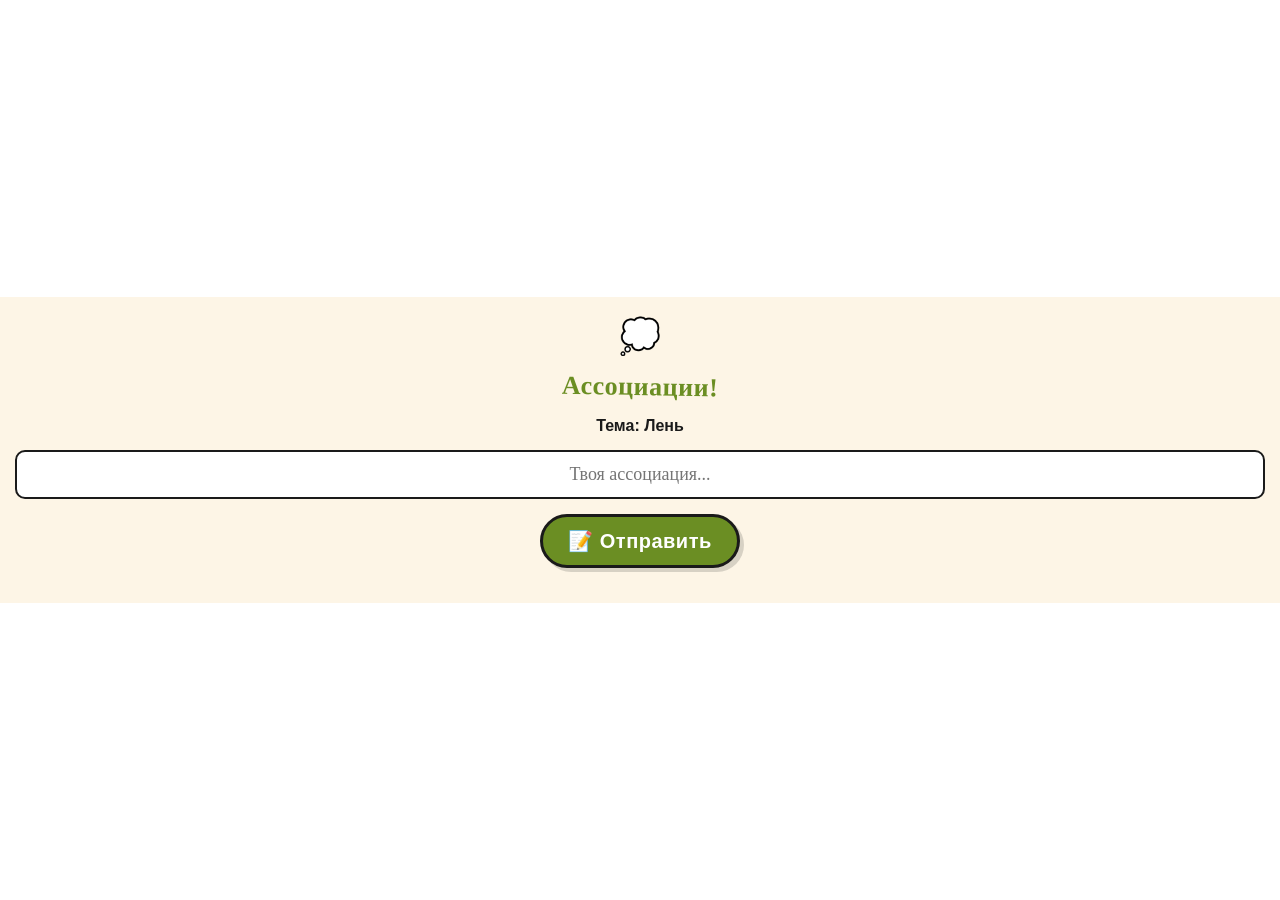
==== game-assoc.html @ 8c7df433 "Add files via upload" ====
<!DOCTYPE html>
<html lang="ru">
<head>
    <meta charset="UTF-8"><meta name="viewport" content="width=device-width, initial-scale=1.0, user-scalable=no">
    <title>Ассоциации</title><link rel="stylesheet" href="shared.css">
    <style>body{background:transparent;padding:0}.phone-frame{box-shadow:none;border:none;border-radius:0;min-height:auto;max-width:100%}.header{display:none}.content{padding:20px 15px;gap:12px}#assoc-input{width:100%;padding:12px;font-family:var(--marker);font-size:18px;border-radius:10px;border:2px solid var(--ink);text-align:center}.big-text{font-size:18px;font-weight:bold;color:var(--ink);line-height:1.4}</style>
</head>
<body>
<div class="phone-frame">
<div class="toast" id="toast"></div>
<div class="content">
<div class="screen active" id="screen-assoc-create"><h1>💭</h1><h2>Ассоциации!</h2><p style="font-family:Arial,sans-serif;font-weight:900;">Тема: <b id="assoc-word">...</b></p><input type="text" id="assoc-input" placeholder="Твоя ассоциация..."><button class="btn btn-primary btn-arial" onclick="submitAssoc()">📝 Отправить</button><p id="assoc-status" style="font-family:var(--marker);color:var(--green);"></p></div>
<div class="screen" id="screen-waiting"><h1>⏳</h1><h2>Ожидание...</h2><p style="font-family:var(--marker);">Другие игроки пишут ассоциации</p><div class="progress-doodle"><div class="progress-fill" id="waiting-progress" style="width:33%;"></div></div><p style="font-family:var(--marker);font-size:14px;" id="waiting-text">Готово: 1/3</p></div>
<div class="screen" id="screen-vote"><h1>🗳</h1><h2>Чья ассоциация лучше?</h2><p style="font-family:var(--marker);background:var(--yellow);display:inline-block;padding:4px 12px;border-radius:15px;border:2px dashed var(--ink);margin-bottom:10px;">Тема: <b id="vote-assoc-word">...</b></p><div class="vote-grid" id="vote-grid"></div><button class="btn btn-primary btn-arial" onclick="submitVote()">✅ Голосовать</button></div>
<div class="screen" id="screen-results"><h1>🏆</h1><h2>Победитель!</h2><p style="font-family:var(--marker);">🥇 <b id="winner-name">...</b></p><p class="big-text" id="winner-text">...</p><p style="font-family:var(--marker);color:var(--prickle);" id="assoc-theme-display"></p><button class="btn btn-primary btn-arial" id="btn-finish" onclick="finishGame()">▶ Следующий раунд</button><button class="btn btn-secondary btn-arial" onclick="goToLobby()">← Назад в лобби</button></div>
</div>
</div>
<script>
var S=sessionStorage,SRV=S.getItem('server_url')||'https://regroup-lucid-bronco.ngrok-free.dev',SID=S.getItem('session_id')||'test-session',myId=S.getItem('user_id')||'unknown',myName=S.getItem('username')||'Игрок';
var assocWord='',assocTexts={},players={},selectedVote=null,roundVoted=false;
async function loadTask(){try{var r=await fetch(SRV+'/api/task?session_id='+SID+'&game_type=assoc&user_id='+myId);var d=await r.json();assocWord=d.task||'Лень';}catch(e){assocWord='Лень';}document.getElementById('assoc-word').textContent=assocWord;}
function showScreen(id){document.querySelectorAll('.screen').forEach(function(s){s.classList.remove('active');});var t=document.getElementById('screen-'+id);if(t){t.classList.add('active','bounce-in');setTimeout(function(){t.classList.remove('bounce-in');},500);}}
function showToast(m){var t=document.getElementById('toast');t.textContent=m;t.classList.add('show');setTimeout(function(){t.classList.remove('show');},2500);}
function goToLobby(){window.parent.postMessage({type:'go-lobby'},'*');}
async function submitAssoc(){var text=document.getElementById('assoc-input').value.trim();if(!text){showToast('⚠ Напиши!');return;}document.getElementById('assoc-status').textContent='✅ Отправлено!';await fetch(SRV+'/api/submit-assoc',{method:'POST',headers:{'Content-Type':'application/json'},body:JSON.stringify({session_id:SID,user_id:myId,text:text})});showScreen('waiting');checkAnswers();}
async function checkAnswers(){var iv=setInterval(async function(){var res=await fetch(SRV+'/api/state?session_id='+SID);var state=await res.json();assocTexts=state.assoc_texts||{};players=state.players||{};var up=Object.keys(assocTexts).length,total=state.players_count||3;document.getElementById('waiting-progress').style.width=Math.round(up/total*100)+'%';document.getElementById('waiting-text').textContent='Готово: '+up+'/'+total;if(state.phase==='voting'||up>=total){clearInterval(iv);renderVoteGrid();showScreen('vote');}},2000);}
function renderVoteGrid(){
    var g=document.getElementById('vote-grid');g.innerHTML='';
    document.getElementById('vote-assoc-word').textContent=assocWord;
    var keys=Object.keys(assocTexts);
    for(var i=0;i<keys.length;i++){
        var uid=keys[i],p=assocTexts[uid],name=p.username||uid,pInfo=players[uid]||{};
        var avatarHtml=pInfo.avatar?'<img src="'+pInfo.avatar+'" style="width:30px;height:30px;border-radius:50%;object-fit:cover;border:1px solid var(--ink);margin-right:5px;vertical-align:middle;">':'';
        g.innerHTML+='<div class="vote-card" data-player="'+uid+'" onclick="'+ (uid===myId?'showToast(\'⚠ За себя нельзя!\')':'selectVote(\''+uid+'\')') +'" style="padding:12px;">'+avatarHtml+'<p style="font-family:var(--marker);font-size:16px;font-weight:bold;">'+name+'</p><p class="big-text">«'+p.text+'»</p></div>';
    }
}
function selectVote(uid){document.querySelectorAll('#vote-grid .vote-card').forEach(function(c){c.classList.remove('selected');});var cards=document.querySelectorAll('#vote-grid .vote-card');for(var i=0;i<cards.length;i++){if(cards[i].dataset.player===uid)cards[i].classList.add('selected');}selectedVote=uid;}
async function submitVote(){if(!selectedVote){showToast('⚠ Выбери!');return;}var res=await fetch(SRV+'/api/vote',{method:'POST',headers:{'Content-Type':'application/json'},body:JSON.stringify({session_id:SID,user_id:myId,voted_for:selectedVote,game:'assoc'})});var data=await res.json();if(data.status==='error'){showToast('⚠ '+data.message);return;}if(data.all_voted){showResults(data.winner_name);}else{showToast('✅ Выбор сделан! Ожидаем других...');var ci=setInterval(async function(){var sr=await fetch(SRV+'/api/state?session_id='+SID);var s=await sr.json();if(s.all_voted||s.phase==='results'){clearInterval(ci);showResults(s.winner_name);}},1500);}}
function showResults(winnerName){var displayName=winnerName||'Неизвестный игрок';document.getElementById('winner-name').textContent=displayName;var wp=assocTexts[Object.keys(assocTexts).find(function(k){return assocTexts[k].username===displayName;})]||Object.values(assocTexts).find(function(p){return p.username===displayName;});document.getElementById('winner-text').textContent='«'+(wp?wp.text:'...')+'»';document.getElementById('assoc-theme-display').textContent='Тема: '+assocWord;showScreen('results');}
function finishGame(){if(roundVoted)return;roundVoted=true;document.getElementById('btn-finish').disabled=true;document.getElementById('btn-finish').textContent='⏳ Ожидание...';var scores={};if(assocTexts[selectedVote])scores[assocTexts[selectedVote].username||selectedVote]=5;window.parent.postMessage({type:'game-complete',scores:scores},'*');}
window.addEventListener('DOMContentLoaded',async function(){await loadTask();});
</script>
</body>
</html>
---- shared.css ----
/* ====== SHARED.CSS — общие стили Prickly Fuss ====== */

* {
    margin: 0;
    padding: 0;
    box-sizing: border-box;
}

:root {
    --paper: #FDF5E6;
    --ink: #1a1a1a;
    --red: #E63946;
    --blue: #457B9D;
    --green: #2A9D8F;
    --yellow: #F4A261;
    --prickle: #6B8E23;
    --marker: 'Marker Felt', 'Comic Sans MS', cursive;
    --body: 'Arial', 'Helvetica', sans-serif;
    --shadow: 4px 4px 0px rgba(0,0,0,0.15);
    --border: 3px solid var(--ink);
}

body {
    font-family: var(--body);
    background-color: #E8D5B7;
    background-image: 
        radial-gradient(circle at 20% 50%, rgba(0,0,0,0.03) 1px, transparent 1px),
        radial-gradient(circle at 80% 20%, rgba(0,0,0,0.03) 1px, transparent 1px);
    background-size: 30px 30px, 40px 40px;
    color: var(--ink);
    min-height: 100vh;
    display: flex;
    justify-content: center;
    align-items: center;
    padding: 20px;
}

.phone-frame {
    width: 100%;
    max-width: 400px;
    min-height: 700px;
    background-color: var(--paper);
    border: var(--border);
    border-radius: 30px;
    box-shadow: 
        var(--shadow),
        0 0 0 8px var(--ink),
        0 0 0 12px #c4a882;
    position: relative;
    overflow: hidden;
    display: flex;
    flex-direction: column;
}

/* ====== СПЛЭШ-ЭКРАН ====== */
.splash-overlay {
    position: absolute;
    top: 0; left: 0; width: 100%; height: 100%;
    background: var(--paper);
    z-index: 1000;
    display: flex;
    flex-direction: column;
    align-items: center;
    justify-content: center;
    transition: opacity 0.5s ease;
    opacity: 1;
}
.splash-overlay.hidden {
    opacity: 0;
    pointer-events: none;
}
.splash-logo {
    width: 150px;
    height: 150px;
    object-fit: contain;
    margin-bottom: 30px;
    animation: bounceInLogo 0.8s ease;
}
@keyframes bounceInLogo {
    0% { transform: scale(0.3); opacity: 0; }
    50% { transform: scale(1.1); }
    100% { transform: scale(1); opacity: 1; }
}
.splash-progress {
    width: 200px;
    height: 20px;
    background: white;
    border: 2px solid var(--ink);
    border-radius: 10px;
    overflow: hidden;
}
.splash-progress-fill {
    height: 100%;
    background: repeating-linear-gradient(
        45deg, var(--prickle), var(--prickle) 5px,
        var(--yellow) 5px, var(--yellow) 10px
    );
    animation: splashFill 3s linear forwards, loadingMove 2s linear infinite;
    width: 0%;
}
@keyframes splashFill {
    0% { width: 0%; }
    100% { width: 100%; }
}
@keyframes loadingMove {
    0% { background-position: 0 0; }
    100% { background-position: 20px 0; }
}

/* ====== СЛОТ-МАШИНА (КАЗИНО-БАРАБАН) ====== */
.slot-machine-overlay {
    position: absolute;
    top: 0; left: 0; width: 100%; height: 100%;
    background: var(--ink);
    z-index: 500;
    display: none;
    flex-direction: column;
    align-items: center;
    justify-content: center;
    gap: 0;
    overflow: hidden;
}
.slot-machine-overlay.active { display: flex; }

.slot-window {
    width: 85%;
    height: 120px;
    background: white;
    border: 4px solid var(--yellow);
    border-radius: 20px;
    overflow: hidden;
    position: relative;
    box-shadow: 0 0 30px rgba(255,235,59,0.5), inset 0 0 20px rgba(0,0,0,0.1);
}
.slot-window::before, .slot-window::after {
    content: ''; position: absolute; left: 0; right: 0; height: 40px; z-index: 10; pointer-events: none;
}
.slot-window::before { top: 0; background: linear-gradient(to bottom, rgba(255,255,255,0.9), transparent); }
.slot-window::after { bottom: 0; background: linear-gradient(to top, rgba(255,255,255,0.9), transparent); }

.slot-pointer {
    position: absolute; left: 0; right: 0; top: 50%; transform: translateY(-50%);
    height: 40px; border-top: 4px solid var(--red); border-bottom: 4px solid var(--red);
    z-index: 11; pointer-events: none; box-shadow: 0 0 15px rgba(230,57,70,0.5);
}

.slot-reel { position: relative; transition: transform 0.1s linear; }

.slot-item {
    height: 40px; display: flex; align-items: center; justify-content: center;
    font-family: var(--marker); font-size: 20px; color: var(--ink); padding: 0 20px; white-space: nowrap;
}
.slot-item.winner { background: var(--yellow); color: var(--ink); font-size: 24px; font-weight: bold; }

.slot-arrow-top, .slot-arrow-bottom { color: var(--yellow); font-size: 30px; opacity: 0.6; text-shadow: 0 0 10px rgba(255,235,59,0.5); }

.slot-window.win { animation: winGlow 0.5s ease 3; }
@keyframes winGlow {
    0%, 100% { box-shadow: 0 0 30px rgba(255,235,59,0.5), inset 0 0 20px rgba(0,0,0,0.1); }
    50% { box-shadow: 0 0 60px rgba(42,157,143,0.8), 0 0 100px rgba(255,235,59,0.6), inset 0 0 30px rgba(255,235,59,0.2); }
}/* ====== ШАПКА ====== */
.header {
    background: var(--ink);
    color: var(--paper);
    padding: 12px 15px;
    text-align: center;
    position: relative;
    display: flex;
    align-items: center;
    justify-content: center;
    gap: 8px;
}
.header .logo {
    font-family: var(--marker);
    font-size: 22px;
    letter-spacing: 1px;
    transform: rotate(-2deg);
    color: var(--yellow);
    text-shadow: 2px 2px 0 #000;
    flex: 1;
    text-align: center;
}
.header .round-badge {
    position: relative;
    right: auto;
    background: var(--prickle);
    font-family: var(--marker);
    font-size: 16px;
    padding: 4px 10px;
    border-radius: 20px;
    transform: rotate(3deg);
    color: white;
    margin-left: 8px;
    white-space: nowrap;
    letter-spacing: 0.5px;
}

/* ====== КОНТЕНТ ====== */
.content {
    flex: 1;
    padding: 20px 15px;
    display: flex;
    flex-direction: column;
    align-items: center;
    justify-content: flex-start;
    text-align: center;
    overflow-y: auto;
}

.screen {
    display: none;
    width: 100%;
    flex-direction: column;
    align-items: center;
    gap: 15px;
}
.screen.active {
    display: flex;
}

h1 {
    font-family: var(--marker);
    font-size: 34px;
    line-height: 1.2;
    transform: rotate(-1deg);
    color: var(--ink);
    margin: 0;
}
h2 {
    font-family: var(--marker);
    font-size: 26px;
    color: var(--prickle);
    transform: rotate(1deg);
    margin: 0;
    letter-spacing: 0.5px;
}
.subtitle {
    font-family: var(--marker);
    font-size: 18px;
}
.doodle-text {
    font-family: var(--marker);
    font-size: 20px;
    background: var(--yellow);
    display: inline-block;
    padding: 4px 12px;
    border-radius: 15px;
    transform: rotate(-2deg);
    border: 2px dashed var(--ink);
    letter-spacing: 0.5px;
}
.warning-text {
    font-family: var(--marker);
    font-size: 14px;
    color: var(--red);
}

/* ====== КНОПКИ ====== */
.btn {
    font-family: var(--marker);
    font-size: 20px;
    padding: 12px 25px;
    border: var(--border);
    border-radius: 50px;
    cursor: pointer;
    transition: all 0.1s ease;
    box-shadow: var(--shadow);
    position: relative;
    text-decoration: none;
    color: var(--ink);
    display: inline-block;
    touch-action: manipulation;
    user-select: none;
    -webkit-tap-highlight-color: transparent;
    letter-spacing: 0.5px;
}
.btn:active {
    transform: translate(2px, 2px);
    box-shadow: none;
}
.btn-primary {
    background: var(--prickle);
    color: white;
    border-color: var(--ink);
}
.btn-secondary {
    background: var(--blue);
    color: white;
    border-color: var(--ink);
}
.btn-joker {
    background: var(--yellow);
    color: var(--ink);
    font-size: 22px;
    border: 4px solid var(--ink);
    animation: shake 3s infinite;
    font-family: var(--marker);
    letter-spacing: 1px;
    padding: 10px 20px;
}
@keyframes shake {
    0%, 100% { transform: rotate(0deg); }
    25% { transform: rotate(-3deg); }
    75% { transform: rotate(3deg); }
}
.btn-small {
    font-size: 16px;
    padding: 8px 18px;
}
.btn:disabled {
    opacity: 0.4;
    pointer-events: none;
    filter: grayscale(50%);
}
.btn-arial {
    font-family: Arial, sans-serif;
    font-weight: 900;
}

/* ====== ИГРОКИ ====== */
.player-list {
    display: flex;
    flex-wrap: wrap;
    gap: 10px;
    justify-content: center;
    width: 100%;
}
.player-card {
    background: white;
    border: var(--border);
    border-radius: 15px;
    padding: 8px;
    width: 75px;
    text-align: center;
    box-shadow: 3px 3px 0 rgba(0,0,0,0.2);
    transition: all 0.3s;
    position: relative;
}
.player-card.connected {
    border-color: var(--green);
    background: #e8f5e9;
}
.player-card.waiting {
    opacity: 0.5;
    border-style: dashed;
}
.player-avatar {
    width: 45px;
    height: 45px;
    border-radius: 50%;
    background: var(--blue);
    margin: 0 auto 6px;
    display: flex;
    align-items: center;
    justify-content: center;
    font-family: var(--marker);
    font-size: 22px;
    color: white;
    border: 2px solid var(--ink);
    overflow: hidden;
}
.player-avatar img {
    width: 100%;
    height: 100%;
    object-fit: cover;
}
.player-name {
    font-family: var(--marker);
    font-size: 13px;
    letter-spacing: 0.5px;
}
.status-dot {
    width: 12px;
    height: 12px;
    border-radius: 50%;
    position: absolute;
    top: -5px;
    right: -5px;
    border: 2px solid white;
}
.status-dot.online { background: var(--green); }
.status-dot.offline { background: #ccc; }

/* ====== ЗАГРУЗКА ФОТО ====== */
.photo-upload-area {
    width: 180px;
    height: 180px;
    border: 4px dashed var(--ink);
    border-radius: 20px;
    display: flex;
    align-items: center;
    justify-content: center;
    cursor: pointer;
    font-family: var(--marker);
    font-size: 18px;
    background: rgba(255,255,255,0.5);
    transition: all 0.2s;
    text-align: center;
    line-height: 1.3;
}
.photo-upload-area:active {
    background: var(--yellow);
}
.photo-preview {
    width: 180px;
    height: 180px;
    border-radius: 20px;
    object-fit: cover;
    border: var(--border);
    box-shadow: var(--shadow);
}

/* ====== ГОЛОСОВАНИЕ ====== */
.vote-grid {
    display: grid;
    grid-template-columns: 1fr 1fr;
    gap: 12px;
    width: 100%;
    margin-bottom: 5px;
}
.vote-card {
    background: white;
    border: var(--border);
    border-radius: 15px;
    padding: 8px;
    cursor: pointer;
    box-shadow: var(--shadow);
    transition: all 0.2s;
    text-align: center;
}
.vote-card:active {
    transform: scale(0.95);
    background: var(--yellow);
}
.vote-card.selected {
    border: 5px solid var(--green);
    background: #e8f5e9;
}
.vote-card img {
    width: 100%;
    border-radius: 10px;
    margin-bottom: 4px;
}

/* ====== МОДАЛКА ФОТО ====== */
.photo-modal {
    display: none;
    position: fixed;
    top: 0; left: 0; width: 100%; height: 100%;
    background: rgba(0,0,0,0.9);
    z-index: 200;
    flex-direction: column;
    align-items: center;
    justify-content: center;
}
.photo-modal.active {
    display: flex;
}
.photo-modal-image {
    max-width: 90%;
    max-height: 70vh;
    object-fit: contain;
    border-radius: 20px;
    border: 3px solid white;
    box-shadow: 0 0 30px rgba(255,255,255,0.3);
    margin-bottom: 30px;
}
.photo-modal-buttons {
    display: flex;
    gap: 20px;
}
.photo-modal-btn {
    font-family: var(--marker);
    font-size: 22px;
    padding: 12px 30px;
    border: 3px solid white;
    border-radius: 50px;
    background: var(--green);
    color: white;
    cursor: pointer;
    transition: 0.1s;
    box-shadow: 0 4px 0 rgba(0,0,0,0.3);
    letter-spacing: 1px;
}
.photo-modal-btn.back {
    background: #666;
}
.photo-modal-btn:active {
    transform: translateY(2px);
    box-shadow: none;
}

/* ====== АВАТАР-МОДАЛКА ====== */
.avatar-modal {
    position: fixed;
    top: 0; left: 0; width: 100%; height: 100%;
    background: rgba(0,0,0,0.9);
    z-index: 300;
    display: none;
    flex-direction: column;
    align-items: center;
    justify-content: center;
    gap: 25px;
}
.avatar-modal.active {
    display: flex;
}
.avatar-circle {
    width: 200px;
    height: 200px;
    border-radius: 50%;
    background: #ddd;
    display: flex;
    align-items: center;
    justify-content: center;
    font-size: 80px;
    border: 4px solid white;
    overflow: hidden;
}
.avatar-circle img {
    width: 100%;
    height: 100%;
    object-fit: cover;
}

/* ====== ТОСТЫ ====== */
.toast {
    position: absolute;
    top: 80px;
    left: 50%;
    transform: translateX(-50%);
    background: var(--ink);
    color: var(--paper);
    font-family: var(--marker);
    font-size: 18px;
    padding: 10px 20px;
    border-radius: 25px;
    z-index: 100;
    opacity: 0;
    transition: opacity 0.3s;
    pointer-events: none;
    letter-spacing: 0.5px;
}
.toast.show {
    opacity: 1;
}

/* ====== ТУРНИРНАЯ ТАБЛИЦА ====== */
.score-row {
    opacity: 0;
    transform: translateX(-20px);
    animation: slideIn 0.5s ease forwards;
}
.score-row:nth-child(1) { animation-delay: 0.1s; }
.score-row:nth-child(2) { animation-delay: 0.3s; }
.score-row:nth-child(3) { animation-delay: 0.5s; }
.score-row:nth-child(4) { animation-delay: 0.7s; }
@keyframes slideIn {
    to { opacity: 1; transform: translateX(0); }
}

/* ====== DRAG-AND-DROP ====== */
.draggable-list {
    list-style: none;
    padding: 0;
    width: 100%;
}
.draggable-item {
    background: white;
    border: var(--border);
    border-radius: 12px;
    padding: 12px 15px;
    margin-bottom: 8px;
    cursor: grab;
    display: flex;
    align-items: center;
    gap: 10px;
    font-family: var(--marker);
    box-shadow: 2px 2px 0 rgba(0,0,0,0.1);
    transition: transform 0.1s;
    user-select: none;
}
.draggable-item:active {
    cursor: grabbing;
}
.draggable-item.dragging {
    opacity: 0.5;
    transform: scale(0.95);
}
.drag-handle {
    font-size: 24px;
    margin-right: 5px;
}

/* ====== ХОЛСТ ====== */
.draw-container {
    position: relative;
    width: 100%;
    max-width: 320px;
    border: var(--border);
    border-radius: 15px;
    overflow: hidden;
    box-shadow: var(--shadow);
    background: white;
}
.draw-tools {
    display: flex;
    gap: 10px;
    margin-top: 10px;
    flex-wrap: wrap;
    justify-content: center;
}
.color-btn {
    width: 35px;
    height: 35px;
    border-radius: 50%;
    border: 3px solid var(--ink);
    cursor: pointer;
}
.color-btn.active {
    border-width: 5px;
    transform: scale(1.2);
}

/* ====== ПРОГРЕСС ====== */
.progress-doodle {
    width: 200px;
    height: 20px;
    background: white;
    border: 2px solid var(--ink);
    border-radius: 10px;
    overflow: hidden;
    margin: 10px auto;
}
.progress-fill {
    height: 100%;
    background: repeating-linear-gradient(
        45deg, var(--prickle), var(--prickle) 5px,
        var(--yellow) 5px, var(--yellow) 10px
    );
    animation: loadingMove 2s linear infinite;
}

/* ====== АНИМАЦИИ ====== */
@keyframes bounceIn {
    0% { transform: scale(0.3); opacity: 0; }
    50% { transform: scale(1.05); }
    70% { transform: scale(0.9); }
    100% { transform: scale(1); opacity: 1; }
}
.bounce-in {
    animation: bounceIn 0.5s ease;
}

/* ====== СКРОЛЛ ====== */
.content::-webkit-scrollbar {
    width: 6px;
}
.content::-webkit-scrollbar-track {
    background: transparent;
}
.content::-webkit-scrollbar-thumb {
    background: var(--ink);
    border-radius: 3px;
}
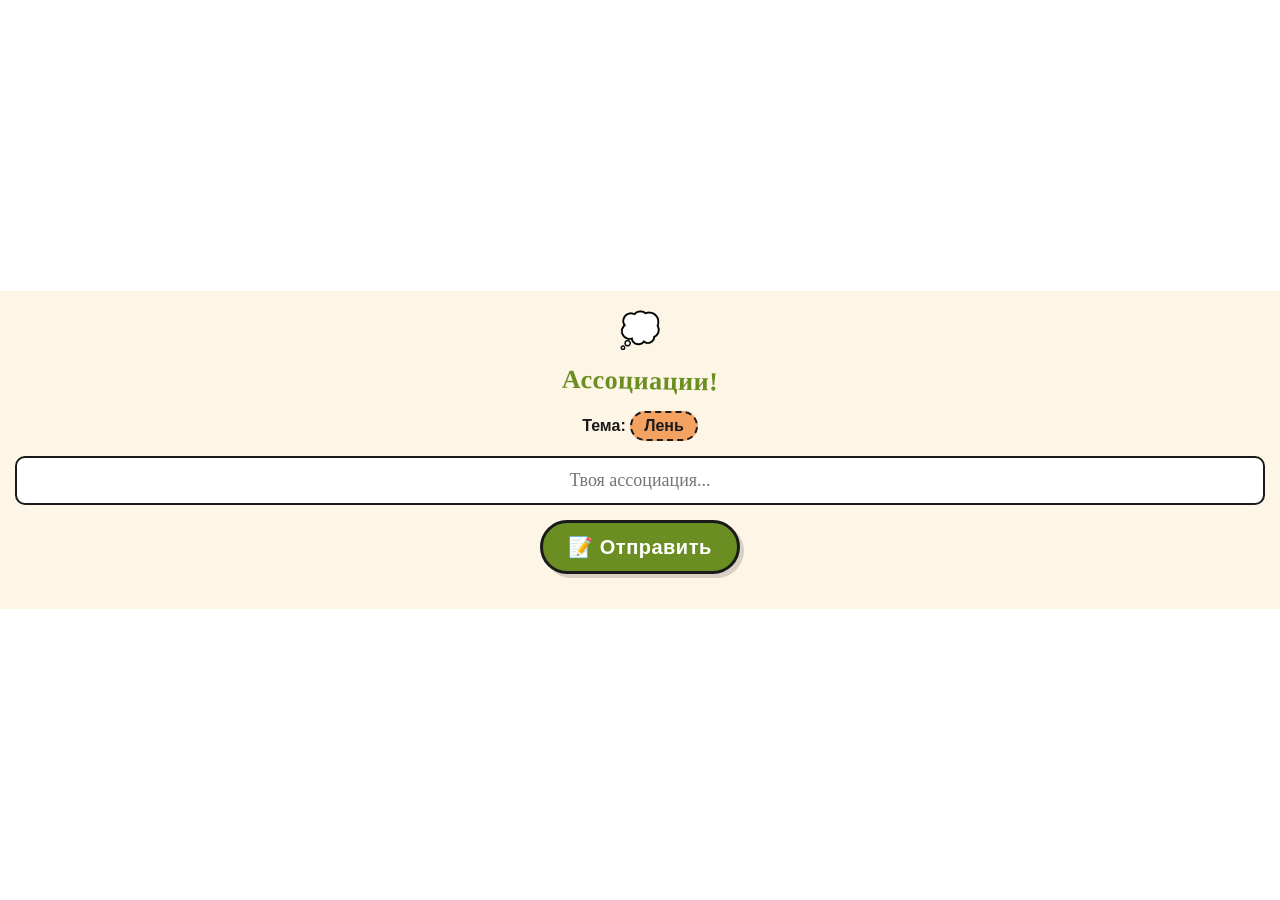
==== commit 7b7a175f: "Add files via upload" ====
--- a/game-assoc.html
+++ b/game-assoc.html
@@ -3,42 +3,340 @@
 <head>
     <meta charset="UTF-8"><meta name="viewport" content="width=device-width, initial-scale=1.0, user-scalable=no">
     <title>Ассоциации</title><link rel="stylesheet" href="shared.css">
-    <style>body{background:transparent;padding:0}.phone-frame{box-shadow:none;border:none;border-radius:0;min-height:auto;max-width:100%}.header{display:none}.content{padding:20px 15px;gap:12px}#assoc-input{width:100%;padding:12px;font-family:var(--marker);font-size:18px;border-radius:10px;border:2px solid var(--ink);text-align:center}.big-text{font-size:18px;font-weight:bold;color:var(--ink);line-height:1.4}</style>
+    <style>
+        body{background:transparent;padding:0}
+        .phone-frame{box-shadow:none;border:none;border-radius:0;min-height:auto;max-width:100%}
+        .header{display:none}
+        .content{padding:20px 15px;gap:12px}
+        #assoc-input{width:100%;padding:12px;font-family:var(--marker);font-size:18px;border-radius:10px;border:2px solid var(--ink);text-align:center}
+        .big-text{font-size:18px;font-weight:bold;color:var(--ink);line-height:1.4}
+        .assoc-word{background:var(--yellow);display:inline-block;padding:4px 12px;border-radius:15px;border:2px dashed var(--ink)}
+    </style>
 </head>
 <body>
 <div class="phone-frame">
 <div class="toast" id="toast"></div>
 <div class="content">
-<div class="screen active" id="screen-assoc-create"><h1>💭</h1><h2>Ассоциации!</h2><p style="font-family:Arial,sans-serif;font-weight:900;">Тема: <b id="assoc-word">...</b></p><input type="text" id="assoc-input" placeholder="Твоя ассоциация..."><button class="btn btn-primary btn-arial" onclick="submitAssoc()">📝 Отправить</button><p id="assoc-status" style="font-family:var(--marker);color:var(--green);"></p></div>
-<div class="screen" id="screen-waiting"><h1>⏳</h1><h2>Ожидание...</h2><p style="font-family:var(--marker);">Другие игроки пишут ассоциации</p><div class="progress-doodle"><div class="progress-fill" id="waiting-progress" style="width:33%;"></div></div><p style="font-family:var(--marker);font-size:14px;" id="waiting-text">Готово: 1/3</p></div>
-<div class="screen" id="screen-vote"><h1>🗳</h1><h2>Чья ассоциация лучше?</h2><p style="font-family:var(--marker);background:var(--yellow);display:inline-block;padding:4px 12px;border-radius:15px;border:2px dashed var(--ink);margin-bottom:10px;">Тема: <b id="vote-assoc-word">...</b></p><div class="vote-grid" id="vote-grid"></div><button class="btn btn-primary btn-arial" onclick="submitVote()">✅ Голосовать</button></div>
-<div class="screen" id="screen-results"><h1>🏆</h1><h2>Победитель!</h2><p style="font-family:var(--marker);">🥇 <b id="winner-name">...</b></p><p class="big-text" id="winner-text">...</p><p style="font-family:var(--marker);color:var(--prickle);" id="assoc-theme-display"></p><button class="btn btn-primary btn-arial" id="btn-finish" onclick="finishGame()">▶ Следующий раунд</button><button class="btn btn-secondary btn-arial" onclick="goToLobby()">← Назад в лобби</button></div>
-</div>
-</div>
+<div class="screen active" id="screen-assoc-create">
+    <h1>💭</h1>
+    <h2>Ассоциации!</h2>
+    <p style="font-family:Arial,sans-serif;font-weight:900;">Тема: <b id="assoc-word" class="assoc-word">...</b></p>
+    <input type="text" id="assoc-input" placeholder="Твоя ассоциация..." maxlength="100">
+    <button class="btn btn-primary btn-arial" id="submit-btn" onclick="submitAssoc()">📝 Отправить</button>
+    <p id="assoc-status" style="font-family:var(--marker);color:var(--green);"></p>
+</div>
+<div class="screen" id="screen-waiting">
+    <h1>⏳</h1>
+    <h2>Ожидание...</h2>
+    <p style="font-family:var(--marker);">Другие игроки пишут ассоциации</p>
+    <div class="progress-doodle"><div class="progress-fill" id="waiting-progress" style="width:33%;"></div></div>
+    <p style="font-family:var(--marker);font-size:14px;" id="waiting-text">Готово: 1/3</p>
+</div>
+<div class="screen" id="screen-vote">
+    <h1>🗳</h1>
+    <h2>Чья ассоциация лучше?</h2>
+    <p style="font-family:var(--marker);margin-bottom:10px;">Тема: <b id="vote-assoc-word" class="assoc-word">...</b></p>
+    <div class="vote-grid" id="vote-grid"></div>
+    <button class="btn btn-primary btn-arial" id="vote-btn" onclick="submitVote()">✅ Голосовать</button>
+</div>
+<div class="screen" id="screen-results">
+    <h1>🏆</h1>
+    <h2>Победитель!</h2>
+    <p style="font-family:var(--marker);">🥇 <b id="winner-name">...</b></p>
+    <p class="big-text" id="winner-text">...</p>
+    <p style="font-family:var(--marker);color:var(--prickle);" id="assoc-theme-display"></p>
+    <button class="btn btn-primary btn-arial" id="btn-finish" onclick="finishGame()">▶ Следующий раунд</button>
+    <button class="btn btn-secondary btn-arial" onclick="goToLobby()">← Назад в лобби</button>
+</div>
+</div>
+</div>
+
 <script>
-var S=sessionStorage,SRV=S.getItem('server_url')||'https://regroup-lucid-bronco.ngrok-free.dev',SID=S.getItem('session_id')||'test-session',myId=S.getItem('user_id')||'unknown',myName=S.getItem('username')||'Игрок';
-var assocWord='',assocTexts={},players={},selectedVote=null,roundVoted=false;
-async function loadTask(){try{var r=await fetch(SRV+'/api/task?session_id='+SID+'&game_type=assoc&user_id='+myId);var d=await r.json();assocWord=d.task||'Лень';}catch(e){assocWord='Лень';}document.getElementById('assoc-word').textContent=assocWord;}
-function showScreen(id){document.querySelectorAll('.screen').forEach(function(s){s.classList.remove('active');});var t=document.getElementById('screen-'+id);if(t){t.classList.add('active','bounce-in');setTimeout(function(){t.classList.remove('bounce-in');},500);}}
-function showToast(m){var t=document.getElementById('toast');t.textContent=m;t.classList.add('show');setTimeout(function(){t.classList.remove('show');},2500);}
-function goToLobby(){window.parent.postMessage({type:'go-lobby'},'*');}
-async function submitAssoc(){var text=document.getElementById('assoc-input').value.trim();if(!text){showToast('⚠ Напиши!');return;}document.getElementById('assoc-status').textContent='✅ Отправлено!';await fetch(SRV+'/api/submit-assoc',{method:'POST',headers:{'Content-Type':'application/json'},body:JSON.stringify({session_id:SID,user_id:myId,text:text})});showScreen('waiting');checkAnswers();}
-async function checkAnswers(){var iv=setInterval(async function(){var res=await fetch(SRV+'/api/state?session_id='+SID);var state=await res.json();assocTexts=state.assoc_texts||{};players=state.players||{};var up=Object.keys(assocTexts).length,total=state.players_count||3;document.getElementById('waiting-progress').style.width=Math.round(up/total*100)+'%';document.getElementById('waiting-text').textContent='Готово: '+up+'/'+total;if(state.phase==='voting'||up>=total){clearInterval(iv);renderVoteGrid();showScreen('vote');}},2000);}
-function renderVoteGrid(){
-    var g=document.getElementById('vote-grid');g.innerHTML='';
-    document.getElementById('vote-assoc-word').textContent=assocWord;
-    var keys=Object.keys(assocTexts);
-    for(var i=0;i<keys.length;i++){
-        var uid=keys[i],p=assocTexts[uid],name=p.username||uid,pInfo=players[uid]||{};
-        var avatarHtml=pInfo.avatar?'<img src="'+pInfo.avatar+'" style="width:30px;height:30px;border-radius:50%;object-fit:cover;border:1px solid var(--ink);margin-right:5px;vertical-align:middle;">':'';
-        g.innerHTML+='<div class="vote-card" data-player="'+uid+'" onclick="'+ (uid===myId?'showToast(\'⚠ За себя нельзя!\')':'selectVote(\''+uid+'\')') +'" style="padding:12px;">'+avatarHtml+'<p style="font-family:var(--marker);font-size:16px;font-weight:bold;">'+name+'</p><p class="big-text">«'+p.text+'»</p></div>';
-    }
-}
-function selectVote(uid){document.querySelectorAll('#vote-grid .vote-card').forEach(function(c){c.classList.remove('selected');});var cards=document.querySelectorAll('#vote-grid .vote-card');for(var i=0;i<cards.length;i++){if(cards[i].dataset.player===uid)cards[i].classList.add('selected');}selectedVote=uid;}
-async function submitVote(){if(!selectedVote){showToast('⚠ Выбери!');return;}var res=await fetch(SRV+'/api/vote',{method:'POST',headers:{'Content-Type':'application/json'},body:JSON.stringify({session_id:SID,user_id:myId,voted_for:selectedVote,game:'assoc'})});var data=await res.json();if(data.status==='error'){showToast('⚠ '+data.message);return;}if(data.all_voted){showResults(data.winner_name);}else{showToast('✅ Выбор сделан! Ожидаем других...');var ci=setInterval(async function(){var sr=await fetch(SRV+'/api/state?session_id='+SID);var s=await sr.json();if(s.all_voted||s.phase==='results'){clearInterval(ci);showResults(s.winner_name);}},1500);}}
-function showResults(winnerName){var displayName=winnerName||'Неизвестный игрок';document.getElementById('winner-name').textContent=displayName;var wp=assocTexts[Object.keys(assocTexts).find(function(k){return assocTexts[k].username===displayName;})]||Object.values(assocTexts).find(function(p){return p.username===displayName;});document.getElementById('winner-text').textContent='«'+(wp?wp.text:'...')+'»';document.getElementById('assoc-theme-display').textContent='Тема: '+assocWord;showScreen('results');}
-function finishGame(){if(roundVoted)return;roundVoted=true;document.getElementById('btn-finish').disabled=true;document.getElementById('btn-finish').textContent='⏳ Ожидание...';var scores={};if(assocTexts[selectedVote])scores[assocTexts[selectedVote].username||selectedVote]=5;window.parent.postMessage({type:'game-complete',scores:scores},'*');}
-window.addEventListener('DOMContentLoaded',async function(){await loadTask();});
+var p = new URLSearchParams(window.location.search);
+var SRV = p.get('server_url') || 'https://regroup-lucid-bronco.ngrok-free.dev';
+var SID = p.get('session_id') || 'test-session';
+var myId = p.get('user_id') || 'unknown';
+var myName = p.get('username') || 'Игрок';
+var H = {'Content-Type': 'application/json', 'ngrok-skip-browser-warning': 'true'};
+
+var assocWord = '';
+var assocTexts = {};
+var players = {};
+var selectedVote = null;
+var roundFinished = false;
+var waitingInterval = null;
+
+async function loadTask() {
+    try {
+        var r = await fetch(SRV + '/api/task?session_id=' + SID + '&game_type=assoc&user_id=' + myId, {
+            headers: {'ngrok-skip-browser-warning': 'true'}
+        });
+        var d = await r.json();
+        assocWord = d.task || 'Лень';
+    } catch(e) {
+        assocWord = 'Лень';
+    }
+    document.getElementById('assoc-word').textContent = assocWord;
+}
+
+function showScreen(id) {
+    document.querySelectorAll('.screen').forEach(function(s) {
+        s.classList.remove('active');
+    });
+    var t = document.getElementById('screen-' + id);
+    if (t) {
+        t.classList.add('active', 'bounce-in');
+        setTimeout(function() { t.classList.remove('bounce-in'); }, 500);
+    }
+}
+
+function showToast(m) {
+    var t = document.getElementById('toast');
+    t.textContent = m;
+    t.classList.add('show');
+    setTimeout(function() { t.classList.remove('show'); }, 2500);
+}
+
+function goToLobby() {
+    if (waitingInterval) clearInterval(waitingInterval);
+    window.parent.postMessage({type: 'go-lobby'}, '*');
+}
+
+async function submitAssoc() {
+    var text = document.getElementById('assoc-input').value.trim();
+    if (!text) {
+        showToast('⚠ Напиши ассоциацию!');
+        return;
+    }
+    
+    var btn = document.getElementById('submit-btn');
+    btn.disabled = true;
+    btn.textContent = '⏳ Отправка...';
+    
+    try {
+        var res = await fetch(SRV + '/api/submit-assoc', {
+            method: 'POST',
+            headers: H,
+            body: JSON.stringify({
+                session_id: SID,
+                user_id: myId,
+                text: text
+            })
+        });
+        var data = await res.json();
+        
+        if (data.status === 'ok') {
+            document.getElementById('assoc-status').textContent = '✅ Отправлено! Ожидаем других...';
+            showToast('✅ Ассоциация отправлена!');
+            showScreen('waiting');
+            startWaitingForSubmissions();
+        } else {
+            showToast('❌ Ошибка');
+            btn.disabled = false;
+            btn.textContent = '📝 Отправить';
+        }
+    } catch(e) {
+        console.error('Submit error:', e);
+        showToast('❌ Ошибка соединения');
+        btn.disabled = false;
+        btn.textContent = '📝 Отправить';
+    }
+}
+
+function startWaitingForSubmissions() {
+    if (waitingInterval) clearInterval(waitingInterval);
+    
+    waitingInterval = setInterval(async function() {
+        try {
+            var res = await fetch(SRV + '/api/state?session_id=' + SID, {
+                headers: {'ngrok-skip-browser-warning': 'true'}
+            });
+            var state = await res.json();
+            
+            assocTexts = state.assoc_texts || {};
+            players = state.players || {};
+            var submittedCount = Object.keys(assocTexts).length;
+            var total = state.players_count || 3;
+            var percent = Math.round(submittedCount / total * 100);
+            
+            document.getElementById('waiting-progress').style.width = percent + '%';
+            document.getElementById('waiting-text').textContent = 'Готово: ' + submittedCount + '/' + total;
+            
+            if (state.phase === 'voting' || submittedCount >= total) {
+                clearInterval(waitingInterval);
+                renderVoteGrid();
+                showScreen('vote');
+            }
+        } catch(e) { console.error('Waiting poll error:', e); }
+    }, 1500);
+}
+
+function renderVoteGrid() {
+    var grid = document.getElementById('vote-grid');
+    grid.innerHTML = '';
+    document.getElementById('vote-assoc-word').textContent = assocWord;
+    
+    var keys = Object.keys(assocTexts);
+    if (keys.length === 0) {
+        grid.innerHTML = '<p style="font-family:var(--marker);text-align:center;">Нет ассоциаций для голосования</p>';
+        return;
+    }
+    
+    for (var i = 0; i < keys.length; i++) {
+        var uid = keys[i];
+        var p = assocTexts[uid];
+        var name = p.username || uid;
+        var isSelf = (uid === myId);
+        
+        var card = document.createElement('div');
+        card.className = 'vote-card';
+        card.setAttribute('data-player', uid);
+        card.style.cursor = isSelf ? 'not-allowed' : 'pointer';
+        card.style.opacity = isSelf ? '0.6' : '1';
+        card.innerHTML = '<p style="font-family:var(--marker);font-size:16px;font-weight:bold;">' + escapeHtml(name) + '</p>' +
+                        '<p class="big-text" style="font-size:16px;">«' + escapeHtml(p.text) + '»</p>';
+        
+        if (!isSelf) {
+            card.onclick = (function(id) { 
+                return function() { selectVote(id); };
+            })(uid);
+        } else {
+            card.onclick = function() { showToast('⚠ Нельзя голосовать за себя!'); };
+        }
+        
+        grid.appendChild(card);
+    }
+}
+
+function selectVote(uid) {
+    document.querySelectorAll('#vote-grid .vote-card').forEach(function(card) {
+        card.classList.remove('selected');
+    });
+    
+    var cards = document.querySelectorAll('#vote-grid .vote-card');
+    for (var i = 0; i < cards.length; i++) {
+        if (cards[i].getAttribute('data-player') === uid) {
+            cards[i].classList.add('selected');
+            break;
+        }
+    }
+    
+    selectedVote = uid;
+    showToast('✅ Выбрана ассоциация ' + (assocTexts[uid]?.username || uid));
+}
+
+async function submitVote() {
+    if (!selectedVote) {
+        showToast('⚠ Выбери лучшую ассоциацию!');
+        return;
+    }
+    
+    var voteBtn = document.getElementById('vote-btn');
+    voteBtn.disabled = true;
+    voteBtn.textContent = '⏳ Отправка...';
+    
+    try {
+        var res = await fetch(SRV + '/api/vote', {
+            method: 'POST',
+            headers: H,
+            body: JSON.stringify({
+                session_id: SID,
+                user_id: myId,
+                voted_for: selectedVote,
+                game: 'assoc'
+            })
+        });
+        var data = await res.json();
+        
+        if (data.status === 'error') {
+            showToast('⚠ ' + (data.message || 'Ошибка'));
+            voteBtn.disabled = false;
+            voteBtn.textContent = '✅ Голосовать';
+            return;
+        }
+        
+        showToast('✅ Голос учтён!');
+        
+        if (data.all_voted || data.phase === 'results') {
+            await waitForWinner();
+        } else {
+            voteBtn.textContent = '⏳ Ожидание...';
+            await waitForWinner();
+        }
+    } catch(e) {
+        console.error('Vote error:', e);
+        showToast('❌ Ошибка');
+        voteBtn.disabled = false;
+        voteBtn.textContent = '✅ Голосовать';
+    }
+}
+
+async function waitForWinner() {
+    var interval = setInterval(async function() {
+        try {
+            var res = await fetch(SRV + '/api/state?session_id=' + SID, {
+                headers: {'ngrok-skip-browser-warning': 'true'}
+            });
+            var state = await res.json();
+            
+            if (state.phase === 'results' && state.winner_name) {
+                clearInterval(interval);
+                showResults(state.winner_name);
+            }
+        } catch(e) { console.error('Results poll error:', e); }
+    }, 1500);
+}
+
+function showResults(winnerName) {
+    var displayName = winnerName || 'Неизвестный игрок';
+    document.getElementById('winner-name').textContent = displayName;
+    
+    // Находим текст победителя
+    var winnerText = '';
+    for (var uid in assocTexts) {
+        if (assocTexts[uid].username === winnerName) {
+            winnerText = assocTexts[uid].text;
+            break;
+        }
+    }
+    
+    document.getElementById('winner-text').textContent = winnerText ? '«' + winnerText + '»' : '...';
+    document.getElementById('assoc-theme-display').textContent = 'Тема: ' + assocWord;
+    showScreen('results');
+}
+
+function finishGame() {
+    if (roundFinished) return;
+    roundFinished = true;
+    
+    var finishBtn = document.getElementById('btn-finish');
+    if (finishBtn) {
+        finishBtn.disabled = true;
+        finishBtn.textContent = '⏳ Ожидание...';
+    }
+    
+    var winnerName = document.getElementById('winner-name').textContent;
+    var scores = {};
+    if (winnerName && winnerName !== 'Неизвестный игрок') {
+        scores[winnerName] = 5;
+    }
+    
+    window.parent.postMessage({type: 'game-complete', scores: scores}, '*');
+}
+
+function escapeHtml(str) {
+    if (!str) return '';
+    return str.replace(/[&<>]/g, function(m) {
+        if (m === '&') return '&amp;';
+        if (m === '<') return '&lt;';
+        if (m === '>') return '&gt;';
+        return m;
+    });
+}
+
+window.addEventListener('DOMContentLoaded', async function() {
+    await loadTask();
+});
 </script>
 </body>
 </html>
